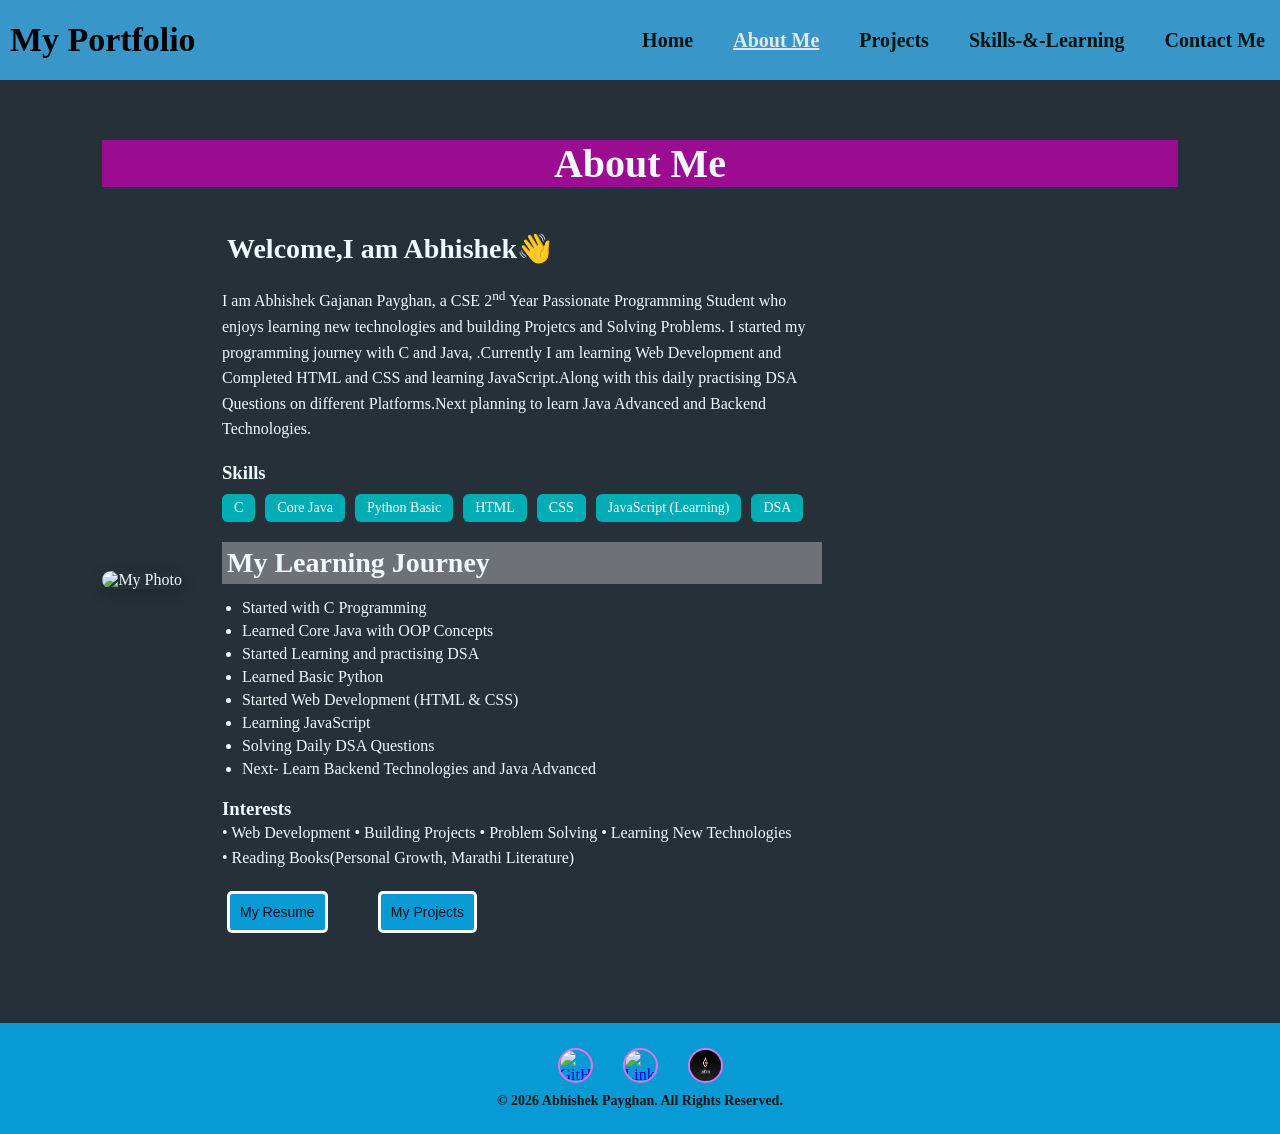
==== about_me.html @ ac21a7ba "Add files via upload" ====
<!DOCTYPE html>
<html lang="en">
<head>
    <meta charset="UTF-8">
    <meta name="viewport" content="width=device-width, initial-scale=1.0">
    <title>About Me</title>
    <link rel="stylesheet" href="style.css">
</head>
<body>
    <header>
    <div class="navbar">
        <div id="logo"><h3><strong>My Portfolio</strong></h3></div>
            <a href="index.html">Home</a>
             <a href="about_me.html" style="text-decoration: underline; color: #e5e5e5;"><strong>About Me</strong></a>
              <a href="project.html">Projects</a>
               <a href="skills&Learning.html">Skills-&-Learning</a>
               <a href="contact.html">Contact Me</a>
        </div>
    </header>
    <section class="about">
        <h1 class="section-title">About Me</h1>
        <div class="about-container">
            <div class="about-image">
                <img src="C:\Users\ABHISHEK\Desktop\web_practise\IMG-20251018-WA0008.jpg" alt="My Photo">
            </div>
            <div class="about-content">
                <h2>Welcome,I am Abhishek👋</h2>
                <p>I am Abhishek Gajanan Payghan, a CSE 2<sup>nd</sup>  Year Passionate Programming Student who enjoys learning new technologies
                    and building Projetcs and Solving Problems. I started my programming journey with C and Java,
                    .Currently I am learning Web Development and Completed HTML and 
                    CSS and learning JavaScript.Along with this daily practising DSA Questions on different Platforms.Next planning to learn Java Advanced and Backend Technologies.
                </p>
                <h3>Skills</h3>
                <ul class="skills">
                    <li>C</li>
                    <li>Core Java</li>
                    <li>Python Basic</li>
                    <li>HTML</li>
                    <li>CSS</li>
                    <li>JavaScript (Learning)</li>
                    <li>DSA</li>
                </ul>
                 <h2 style="background-color: #6f7178;">My Learning Journey</h2>
                 <ul class="journey">
                    <li>Started with C Programming</li>
                    <li>Learned Core Java with OOP Concepts</li>
                    <li>Started Learning and practising DSA</li>
                    <li>Learned Basic Python</li>
                    <li>Started Web Development (HTML & CSS)</li>
                    <li>Learning JavaScript</li>
                    <li>Solving Daily DSA Questions </li>
                    <li>Next- Learn Backend Technologies and Java Advanced</li>
                </ul>
                <h3>Interests</h3>
                <p>
                   • Web Development • Building Projects • Problem Solving • Learning New Technologies
                 <br>• Reading Books(Personal Growth, Marathi Literature)
                </p>
                <div class="home-buttons">
                    <button class="my-resume">My Resume</button>
                    <button class="my-projects">My Projects</button>
                </div>
            </div>
        </div>
    
    </section>
    
    <footer class="footer">
        <div class="social-icons">
            <a href="https://github.com/Abhishekpayghan" target="_blank">
            <img src="C:\Users\ABHISHEK\Desktop\web_practise\github logo.png" alt="GitHub">
        </a>

        <a href="https://www.linkedin.com/in/abhishek-payghan-34297232b/" target="_blank">
            <img src="C:\Users\ABHISHEK\Desktop\web_practise\linkedin logo.jpg" alt="LinkedIn">
        </a>

        <a href="https://leetcode.com/u/AbhiP123/" target="_blank">
            <img src="LeetCode_logo.png" alt="Leetcode">
        </a>
    </div>

    <p class="copyright">
       <strong> © 2026 Abhishek Payghan. All Rights Reserved.</strong>
    </p>

</footer>
</body>
</html>
---- style.css ----
/* Reset */
*{
    margin: 0;
    padding: 0;
    box-sizing: border-box;
}
body{
    background-position: center;
    background-color: #253038;
    
}

/* Navbar */
.navbar{
    height: 80px;
    display: flex;
    flex-direction: row;
    justify-content: space-around;
    align-items: center;
    background-color: rgb(56, 150, 201);
}

/* Links */
.navbar a{
    text-decoration: none;
    font-size: 20px;
    font-weight: 700;
    color: rgb(5, 20, 15);
    padding: 10px 15px;
    margin-left: 10px;
    transition: all;
    transition-duration: 0.25s;
    transition-timing-function: ease-in;

}

/* Logo */
#logo{
    margin-left: 10px;
    margin-right: auto;
    font-size: 29px;
    font-weight: bold;
    align-self: center;
}
.navbar a:hover{
    color: rgb(190, 198, 202);
    font-size: 22px;
}

/*hero section */

.hero{
    margin-top: 50px;
    width: 100%;
    height: 350px;
    display: flex;
    justify-content: space-between;
    
}
.textarea{
    color: azure;
    width: 600px;
    height: fit-content;
    margin: 50px 30px;
    font-size: larger;
    
}
.textarea p{
   margin-top: 30px;

}
.textarea a{
    color:rgb(97, 170, 229);
    
}
.imagesection{
    margin-right: 200px;
    height: 400px;
    width: 400px;
    border-radius: 50%;
    border-width: 10px;
    border-style: solid;
    border-color:#b511a4;
    background-image: url("IMG-20260228-WA0051.jpg");
    background-size: cover;
    background-position: center;
    transition: all 0.5s ease-in;
}
.imagesection:hover{
    transform: scale(1.1);
}
.home-buttons{
    width: 250px;
    display: flex;
    justify-content: space-between;
    margin-left:5px;
    margin-top: 20px;
}
.home-buttons button{
    padding: 10px 10px;
    color: rgb(2, 16, 28);
    background-color:#079ad4;
    border-radius: 5px;
    border-style: solid;
    border-width: 3px;
    border-color: #fefbfe;
}

/*technology logo*/

.index-skills{
    margin-top: 100px;
    margin-bottom: 50px;
    padding-top: 10px;
    padding-bottom: 5px;
    background-color: #12465c;
}
.index-skills h2{
    background-color: #12465c;
    text-align: center;
    margin-top: 10px;
    color: #fefbfe;
    font-family: 'Arial Narrow', Arial, sans-serifs;
}
.index-skills p{
    text-align: center;
}
.Technologies{
    display: flex;
    justify-content: space-evenly;
    background-color: #12465c;
    padding:20px 10px;
}
.Technologies img{
    height: 40px;
    width: 40px;
    transition: all 0.5s ease-in;
}
.Technologies img:hover{
    transform: scale(2,2);
}
/* lets build together unit*/

.contact-home{
    margin-top: 100px;
    display: flex;
    justify-content: flex-start;
    padding: 10px;
    color: white;

}
.contact-home h2{
    margin-left: 10px;
    margin-right: 10px;
    transition: all 0.5s ease;
}
.contact-home h2:hover{

     transform:translateX(8px);
}

/*progress section*/

.progress{
    margin-top: 40px;
    padding:60px;
    text-align:center;
    margin-left: 0px;
}
.progress h2{
    color: #fefbfe;
}
.progress-container{
    margin-top: 30px;
    display:flex;
    justify-content:center;
    gap:30px;
}

.progress-box{
    width:150px;
    padding:20px;
    background-color:#079ad4;
    border:3px solid rgb(246, 242, 247);
    border-radius:10px;
    transition: all 0.5s ease-in;
}
.progress-box:hover{
    background-color:#b4d9e8 ;
    transform: translateY(-5px);
}

.progress-box h3{
    font-size:28px;
}

/*footer*/

.footer{
    margin-top:30px;
    background-color: #079ad4;
    text-align: center;
    padding: 25px 0;
}

.social-icons{
    margin-bottom: 10px;
    display: flex;
    justify-content: center;
    align-items: center;
}

.social-icons a{
    margin: 0 15px;
}
.social-icons img{
    display: block;
    width: 35px;
    height: 35px;
    border-radius: 50%;
    border-style:solid;
    border-width: 2px;
    border-color: #e772e7;
    transition: transform 0.3s;
}

.social-icons img:hover{
    transform: scale(1.2);

}

.copyright{
    color: rgb(24, 22, 22);
    font-size: 14px;
}

/* About me Section */
.about{
padding:60px 8%;
color: aliceblue;
}

.section-title{
text-align:center;
font-size:40px;
margin-bottom:40px;
background-color:#9c0c90;
}

.about-container{
display:flex;
align-items:center;
gap:40px;
flex-wrap:wrap;
}

.about-image img{
width:250px;
border-radius:15px;
box-shadow:0 5px 15px rgba(0, 0, 0, 0.2);
}

.about-content{
max-width:600px;
}

.about-content h2{
font-size:28px;
margin-bottom:15px;
padding:5px 5px;
}

.about-content p{
line-height:1.6;
margin-bottom:20px;
}

.skills{
    margin-top: 10px;
display:flex;
flex-wrap:wrap;
gap:10px;
margin-bottom:20px;
}

.skills li{
list-style:none;
background:#00adb5;
color:white;
padding:6px 12px;
border-radius:6px;
font-size:14px;
}

.journey{
margin: 10px 10px 20px 20px;
}

.journey li{
margin-bottom:5px;
}

/*project-card section */

.projects-section{
    padding:60px 8%;
    color: aliceblue;
}
.project-heading{
    text-align:center;
    padding:15px;
    margin-top: 20px;
    margin-bottom:20px;
    border-radius:10px;
    background-color:#9c0c90;
    color:#ffffff;
    font-size:28px;

}
.projects-page{
    margin:50px 20px;
    display: flex;
    flex-direction: column;
    align-items: center;
    gap: 20px;
}
/* same for all projects div in projec page 
so no need to design for each project dic*/
.projects-page div{
    width:50%;
    color: rgb(21, 20, 20);
    border-radius: 15px;
    background-color: #b7b7b8;
    padding:10px 10px;
    line-height:1.6;
    transition: all;
}
.project-div:hover{
transform:translateY(-5px);

transition:0.3s;
border:5px solid;
border-color: #150f16;

}
.projects-page h1{
    text-align: center;
    padding:10px 10px;
    margin-bottom: 15px;
    border:3px solid;
    border-color: #ebf5f8;
    background-color: #531360;
    color: #ebebeb;
}
.projects-page img{
    width:50%;

    border-radius:15px;
    box-shadow:0 5px 15px rgba(0, 0, 0, 0.2);
}

.suggestions-submit{
     color: #e5e5e5; 
     background-color: rgb(74, 76, 78);
     font-size: small; 
     border-radius: 15px;

}
.project-buttons{
    display: flex;
    font-weight: bold;
    margin-top: 20px;
    justify-content:space-between;
}
.project-buttons a{
    padding:10px 10px;
    border-radius: 5px;
    background-color: #77c1f2;
    color: rgb(31, 22, 22);
    text-decoration: none;
    transition: all;
}
.project-buttons a:hover{
    color: aliceblue;
    background-color:#303436;
}
/*contact me Section*/

.contact-section{
padding:60px 8%;
color:white;
}

.contact-heading{
text-align:center;
font-size:40px;
margin-bottom:10px;
background-color: #9c0c90;
}

.contact-text{
text-align:center;
margin-top: 5px;
margin-bottom:40px;
color:#c8c4c4;
font-weight:500;
font-size: 15px;

}

.contact-container{
display:flex;
justify-content:center;
gap:50px;
flex-wrap:wrap;
}

.contact-info{
background:#1e293b;
padding:25px;
border-radius:10px;
width:300px;
line-height:2;
}

.social-links{
margin-top:15px;
}

.social-links a{
display:inline-block;
margin-right:10px;
text-decoration:none;
background:#38bdf8;
color:black;
padding:8px 12px;
border-radius:5px;
transition:0.3s;
}

.social-links a:hover{
background:#0ea5e9;
color:white;
}

.contact-form{
display:flex;
flex-direction:column;
gap:15px;
width:300px;
}

.contact-form input,
.contact-form textarea{
padding:10px;
border-radius:5px;
border:none;
outline:none;
background-color:#ebebeb
}

.contact-form textarea{
height:100px;
resize:none;
}

.contact-form button{
padding:10px;
border:none;
background:#38bdf8;
border-radius:5px;
font-weight:bold;
cursor:pointer;
transition:0.3s;
}

.contact-form button:hover{
background:#0ea5e9;
color:white;
}

/*skills and learning section*/

.skills2-section{
padding:60px 8%;
color:white;
}

.skills2-heading{
text-align:center;
font-size:40px;
margin-bottom:40px;
background-color:#9c0c90;
}

.skills2-container{
display:flex;
justify-content:center;
gap:40px;
flex-wrap:wrap;
}

/* Cards */

.skills2-card{
background:#1e293b;
padding:25px;
border-radius:12px;
width:280px;
box-shadow:0 6px 20px rgba(0,0,0,0.3);
transition:0.3s;
}

.skills2-card:hover{
transform:translateY(-7px);
transform:scale(1.1);
border:#ced1d2 2px solid;
}
.skills2-card h2{
text-align:center;
margin-bottom:15px;
color:#38bdf8;
}

/* Skills tags */

.skills2-list{
display:flex;
flex-wrap:wrap;
gap:10px;
justify-content:center;
}

.skills2-list span{
background:#38bdf8;
color:black;
padding:6px 12px;
border-radius:5px;
font-size:14px;
transition: all;
}
.skills2-list span:hover{
    color: white;

}
/* Lists */

.skills2-card ul{
list-style:none;
padding:0;
}

.skills2-card ul li{
margin-bottom:10px;
border-bottom:1px solid #31425a;
padding-bottom:5px;
}
/* profile card*/
.parent{
    height: 400px;
    width: 250px;
    display: flex;
    justify-content: center;
    align-items: center;
    background-color: #0f8e8e;
    border-style: solid;
    border-width: 3px;
    border-radius: 5px;
    border-color: #043240;
    margin: 20px auto; 
}

.profile-img{
    width: 120px;
    height: 120px;
    border-radius: 50%;
    margin: 0 auto 10px;
    background-image: url("IMG-20260228-WA0051.jpg");
    background-size: cover;
    background-position: center;
    border: 4px solid black;
}

.card h2{
    margin-bottom: 5px;
    margin-left: 15px;
    
}

.job{
    color: rgb(249, 249, 249);
    font-size: 14px;
    margin-left:10px;
    margin-bottom: 20px;
}

.buttons{
    display: flex;
    justify-content: center;
    gap: 10px;
}

button{
    padding: 8px 15px;
    border: none;
    border-radius: 20px;
    font-size: 14px;
    transition: all;
    transition-duration: 0.25s;
    transition-timing-function: ease;
}

.follow{
    background-color:  #9bb7ef;
    color: rgb(15, 12, 12);
}
button:hover{
     font-size: 15px;
     background-color: aliceblue;
     
}

.message{
    background-color: #9bb7ef;
}
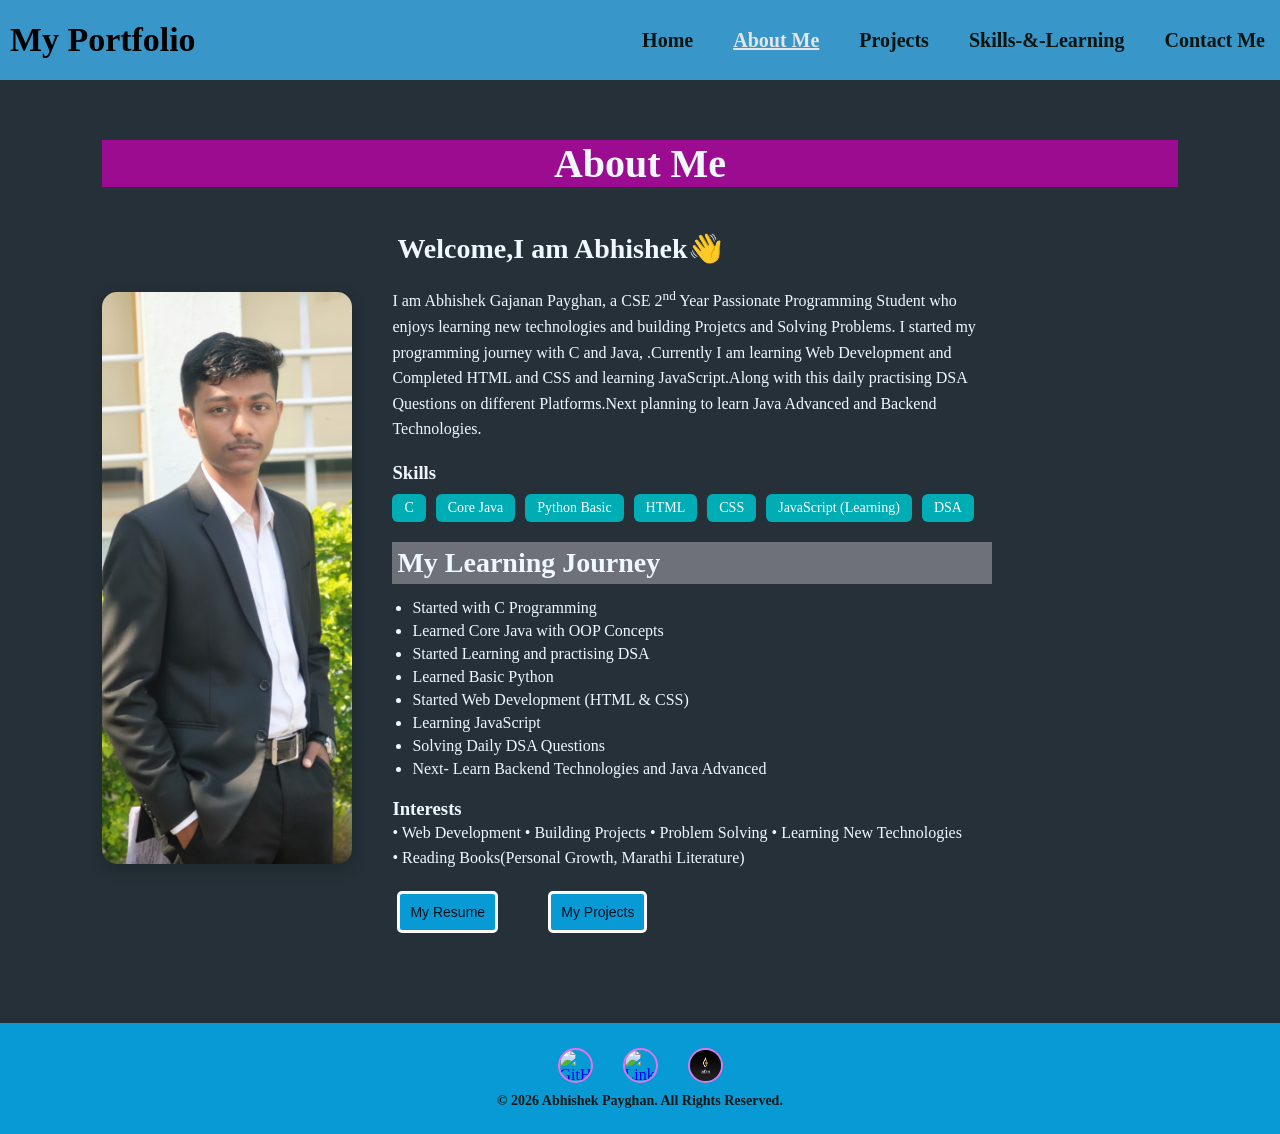
==== commit 63156df8: "Fix HTML structure and update image paths Updated image source paths and fixed HTML formatting issue" ====
--- a/about_me.html
+++ b/about_me.html
@@ -21,7 +21,7 @@
         <h1 class="section-title">About Me</h1>
         <div class="about-container">
             <div class="about-image">
-                <img src="C:\Users\ABHISHEK\Desktop\web_practise\IMG-20251018-WA0008.jpg" alt="My Photo">
+                <img src="IMG-20251018-WA0008.jpg" alt="My Photo">
             </div>
             <div class="about-content">
                 <h2>Welcome,I am Abhishek👋</h2>
@@ -86,4 +86,5 @@
 
 </footer>
 </body>
-</html>+
+</html>
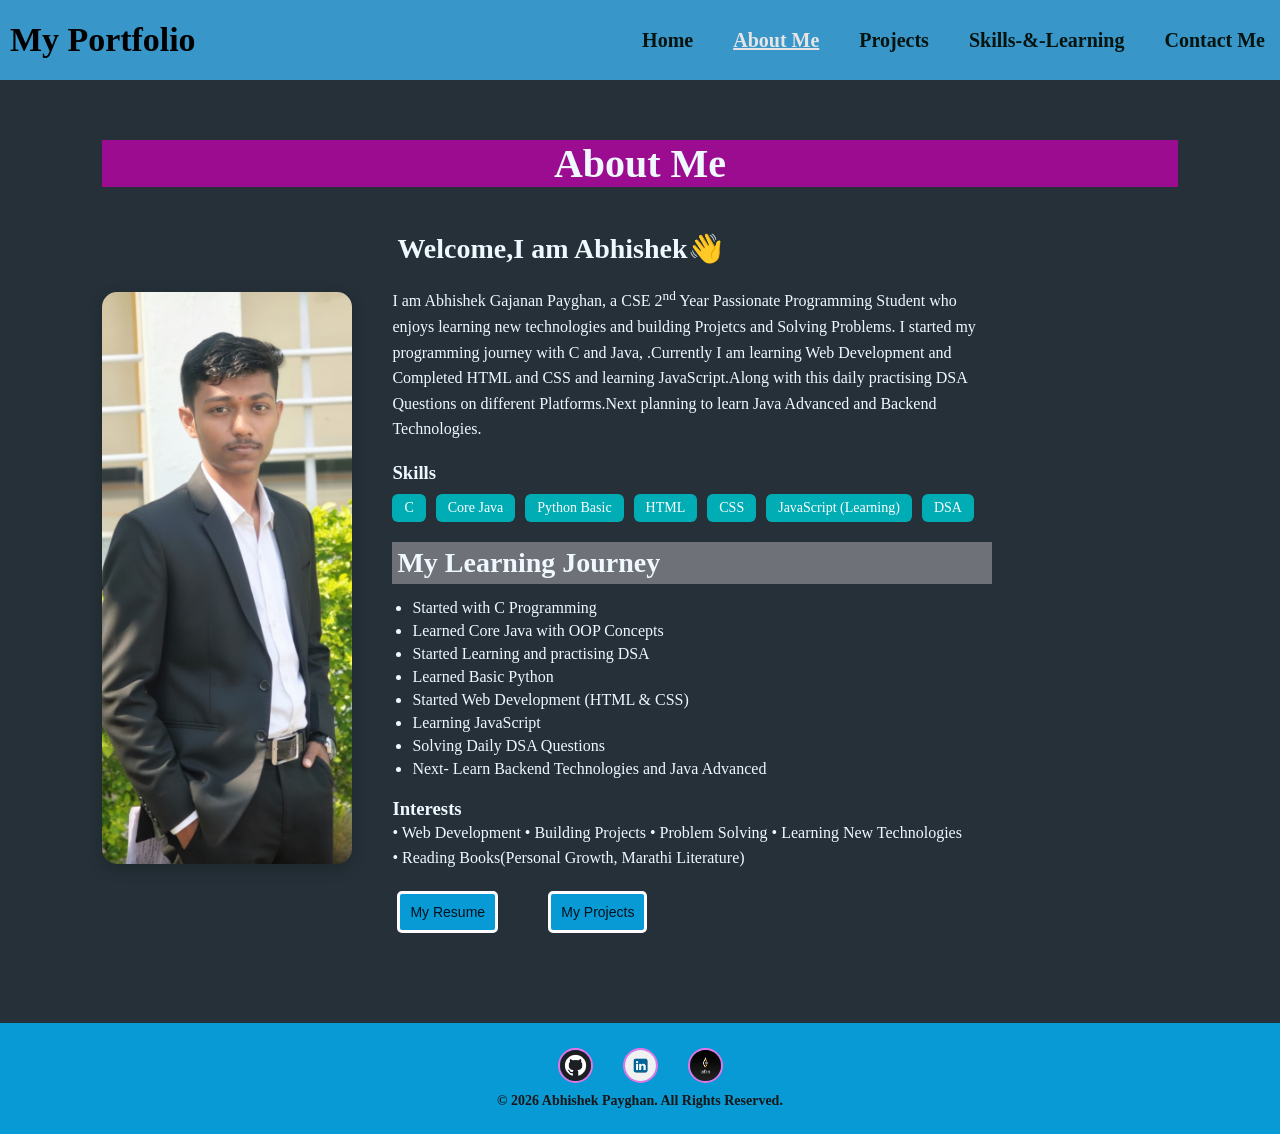
==== commit 732932b8: "Fix HTML encoding issues in about_me.html" ====
--- a/about_me.html
+++ b/about_me.html
@@ -68,11 +68,11 @@
     <footer class="footer">
         <div class="social-icons">
             <a href="https://github.com/Abhishekpayghan" target="_blank">
-            <img src="C:\Users\ABHISHEK\Desktop\web_practise\github logo.png" alt="GitHub">
+            <img src="github logo.png" alt="GitHub">
         </a>
 
         <a href="https://www.linkedin.com/in/abhishek-payghan-34297232b/" target="_blank">
-            <img src="C:\Users\ABHISHEK\Desktop\web_practise\linkedin logo.jpg" alt="LinkedIn">
+            <img src="linkedin logo.jpg" alt="LinkedIn">
         </a>
 
         <a href="https://leetcode.com/u/AbhiP123/" target="_blank">
@@ -88,3 +88,4 @@
 </body>
 
 </html>
+
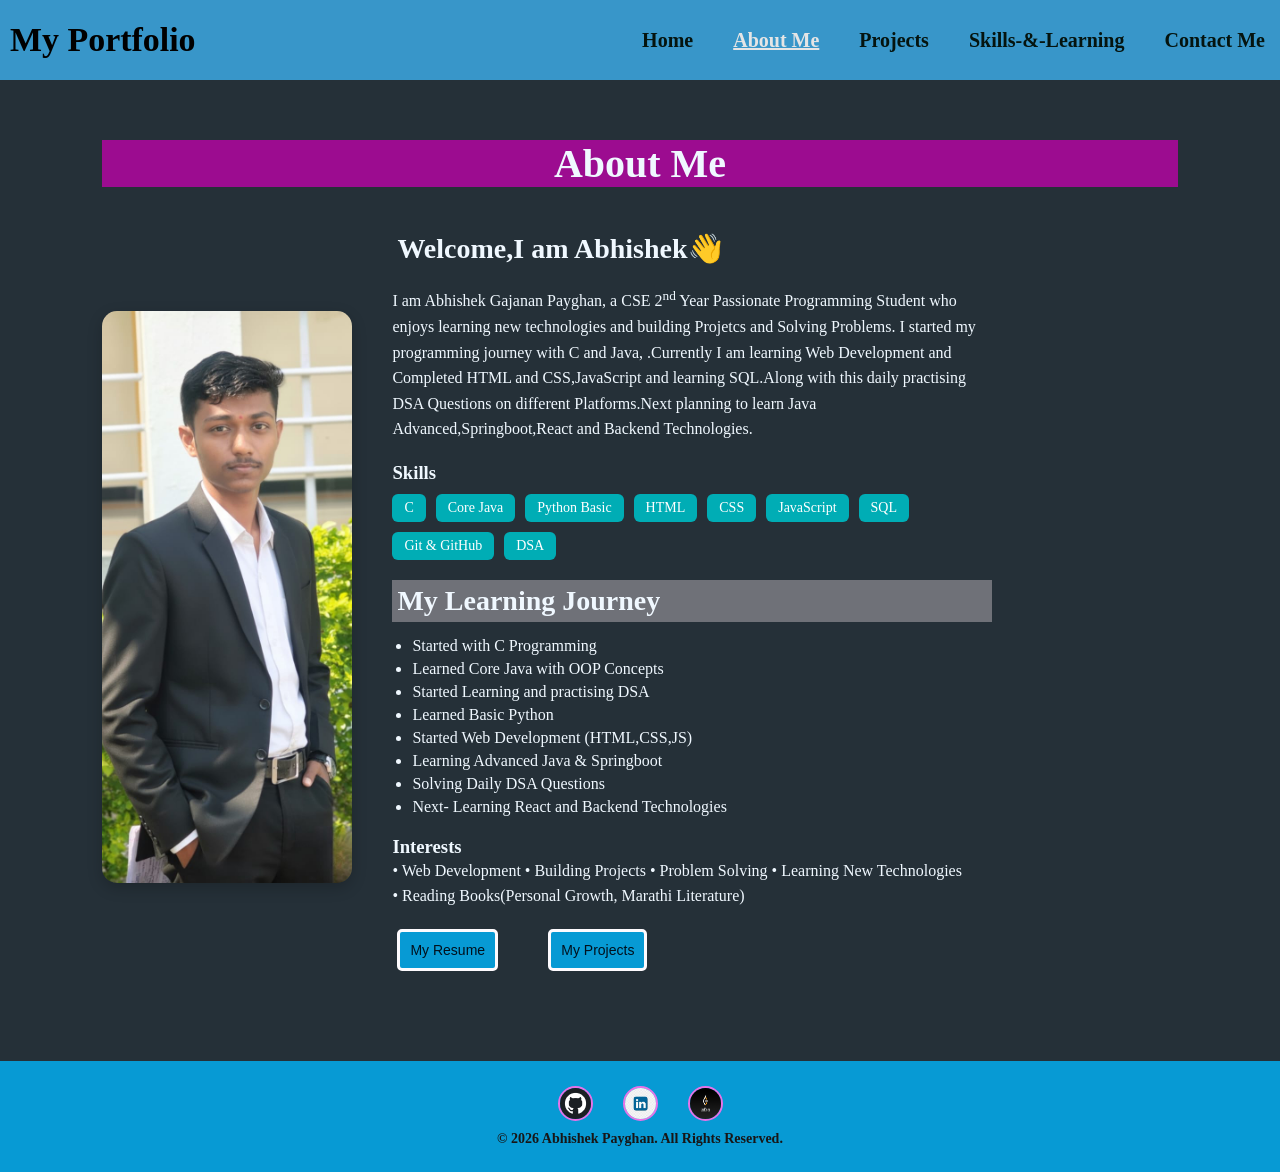
==== commit 32d3e0a2: "information updated" ====
--- a/about_me.html
+++ b/about_me.html
@@ -28,7 +28,7 @@
                 <p>I am Abhishek Gajanan Payghan, a CSE 2<sup>nd</sup>  Year Passionate Programming Student who enjoys learning new technologies
                     and building Projetcs and Solving Problems. I started my programming journey with C and Java,
                     .Currently I am learning Web Development and Completed HTML and 
-                    CSS and learning JavaScript.Along with this daily practising DSA Questions on different Platforms.Next planning to learn Java Advanced and Backend Technologies.
+                    CSS,JavaScript and learning SQL.Along with this daily practising DSA Questions on different Platforms.Next planning to learn Java Advanced,Springboot,React and Backend Technologies.
                 </p>
                 <h3>Skills</h3>
                 <ul class="skills">
@@ -37,7 +37,9 @@
                     <li>Python Basic</li>
                     <li>HTML</li>
                     <li>CSS</li>
-                    <li>JavaScript (Learning)</li>
+                    <li>JavaScript</li>
+                    <li>SQL</li>
+                    <li>Git & GitHub</li>
                     <li>DSA</li>
                 </ul>
                  <h2 style="background-color: #6f7178;">My Learning Journey</h2>
@@ -46,10 +48,10 @@
                     <li>Learned Core Java with OOP Concepts</li>
                     <li>Started Learning and practising DSA</li>
                     <li>Learned Basic Python</li>
-                    <li>Started Web Development (HTML & CSS)</li>
-                    <li>Learning JavaScript</li>
+                    <li>Started Web Development (HTML,CSS,JS)</li>
+                    <li>Learning Advanced Java & Springboot</li>
                     <li>Solving Daily DSA Questions </li>
-                    <li>Next- Learn Backend Technologies and Java Advanced</li>
+                    <li>Next- Learning React and Backend Technologies</li>
                 </ul>
                 <h3>Interests</h3>
                 <p>
@@ -57,8 +59,13 @@
                  <br>• Reading Books(Personal Growth, Marathi Literature)
                 </p>
                 <div class="home-buttons">
-                    <button class="my-resume">My Resume</button>
-                    <button class="my-projects">My Projects</button>
+                    <a href="Abhishek Payghan Resume.pdf" target="_blank">
+                        <button>My Resume</button>
+                    </a>
+                    <a href="project.html">
+                        <button class="my-projects">My Projects </button>
+                    </a>
+
                 </div>
             </div>
         </div>
--- a/style.css
+++ b/style.css
@@ -14,12 +14,12 @@
 .navbar{
     height: 80px;
     display: flex;
+    flex-warp:nowrap;
     flex-direction: row;
     justify-content: space-around;
     align-items: center;
     background-color: rgb(56, 150, 201);
 }
-
 /* Links */
 .navbar a{
     text-decoration: none;
@@ -59,7 +59,7 @@
 }
 .textarea{
     color: azure;
-    width: 600px;
+    width: 500px;
     height: fit-content;
     margin: 50px 30px;
     font-size: larger;
@@ -74,17 +74,13 @@
     
 }
 .imagesection{
-    margin-right: 200px;
+     margin-right: 200px;
     height: 400px;
     width: 400px;
     border-radius: 50%;
-    border-width: 10px;
-    border-style: solid;
-    border-color:#b511a4;
-    background-image: url("IMG-20260228-WA0051.jpg");
+    border: 5px solid purple;
     background-size: cover;
-    background-position: center;
-    transition: all 0.5s ease-in;
+    box-shadow: 0 0 0 rgb(190, 198, 202);
 }
 .imagesection:hover{
     transform: scale(1.1);
@@ -122,7 +118,7 @@
     color: #fefbfe;
     font-family: 'Arial Narrow', Arial, sans-serifs;
 }
-.index-skills p{
+.index-skills p{ 
     text-align: center;
 }
 .Technologies{
@@ -162,7 +158,7 @@
 /*progress section*/
 
 .progress{
-    margin-top: 40px;
+    margin-top: 50px;
     padding:60px;
     text-align:center;
     margin-left: 0px;
@@ -175,6 +171,7 @@
     display:flex;
     justify-content:center;
     gap:30px;
+     flex-wrap:wrap;
 }
 
 .progress-box{
@@ -192,6 +189,141 @@
 
 .progress-box h3{
     font-size:28px;
+}
+/*mobile responsiveness*/
+@media (max-width: 768px) {
+    .projects-page div{
+    width:90%;
+    color: rgb(21, 20, 20);
+    border-radius: 15px;
+    background-color: #b7b7b8;
+    padding:10px 10px;
+    line-height:1.6;
+    transition: all;
+}
+    .projects-page{
+    margin: auto;
+    display: flex;
+    flex-direction: column;
+    align-items: center;
+    gap: 20px;
+}
+    /* Navbar */
+    .navbar {
+        flex-wrap: wrap;
+        height: auto;
+        padding: 10px;
+        justify-content: center;
+        gap: 10px;
+    }
+
+    #logo {
+        width: 100%;
+        text-align: center;
+        margin: 0;
+    }
+
+    .navbar a {
+        font-size: 16px;
+        padding: 8px 10px;
+    }
+
+    /* Hero Section */
+    .hero {
+        flex-direction: column;
+        height: auto;
+        text-align: center;
+        margin-top: 20px;
+    }
+
+    .textarea {
+        margin: 20px;
+        font-size: 10px;
+        width:auto;
+    }
+
+    .imagesection {
+        margin: 20px auto;
+        width: 200px;
+        height: 200px;
+    }
+
+    /* Buttons */
+    .home-buttons button {
+        width: 100%;
+        max-width: 200px;
+    }
+
+    /* Progress Section */
+    .progress {
+        padding: 20px;
+    }
+
+    .progress-container {
+        gap: 12px;
+        display:flex;
+         flex-wrap:wrap;
+    }
+
+    .progress-box {
+        width: 100px;
+        padding: 15px;
+    }
+
+    .progress-box h3 {
+        font-size: 20px;
+    }
+
+    /* Technologies */
+    .Technologies {
+        flex-wrap: wrap;
+        gap: 15px;
+    }
+
+    .Technologies img {
+        height: 35px;
+        width: 35px;
+    }
+
+    /* Contact Section */
+    .contact-home {
+        flex-direction: column;
+        align-items: center;
+        text-align: center;
+        gap: 10px;
+    }
+
+    .contact-home h2 {
+        font-size: 18px;
+    }
+    /* Fix hero text + buttons */
+.textarea h1 {
+    font-size: 22px;
+}
+
+.textarea p {
+    font-size: 14px;
+    line-height: 1.5;
+}
+
+/* Make buttons stack nicely */
+.home-buttons {
+    display: flex;
+    flex-direction: column;
+    align-items: center;
+    gap: 10px;
+}
+
+.home-buttons a {
+    width: 100%;
+    display: flex;
+    justify-content: center;
+}
+
+.home-buttons button {
+    width: 90%;
+    max-width: 250px;
+}
 }
 
 /*footer*/
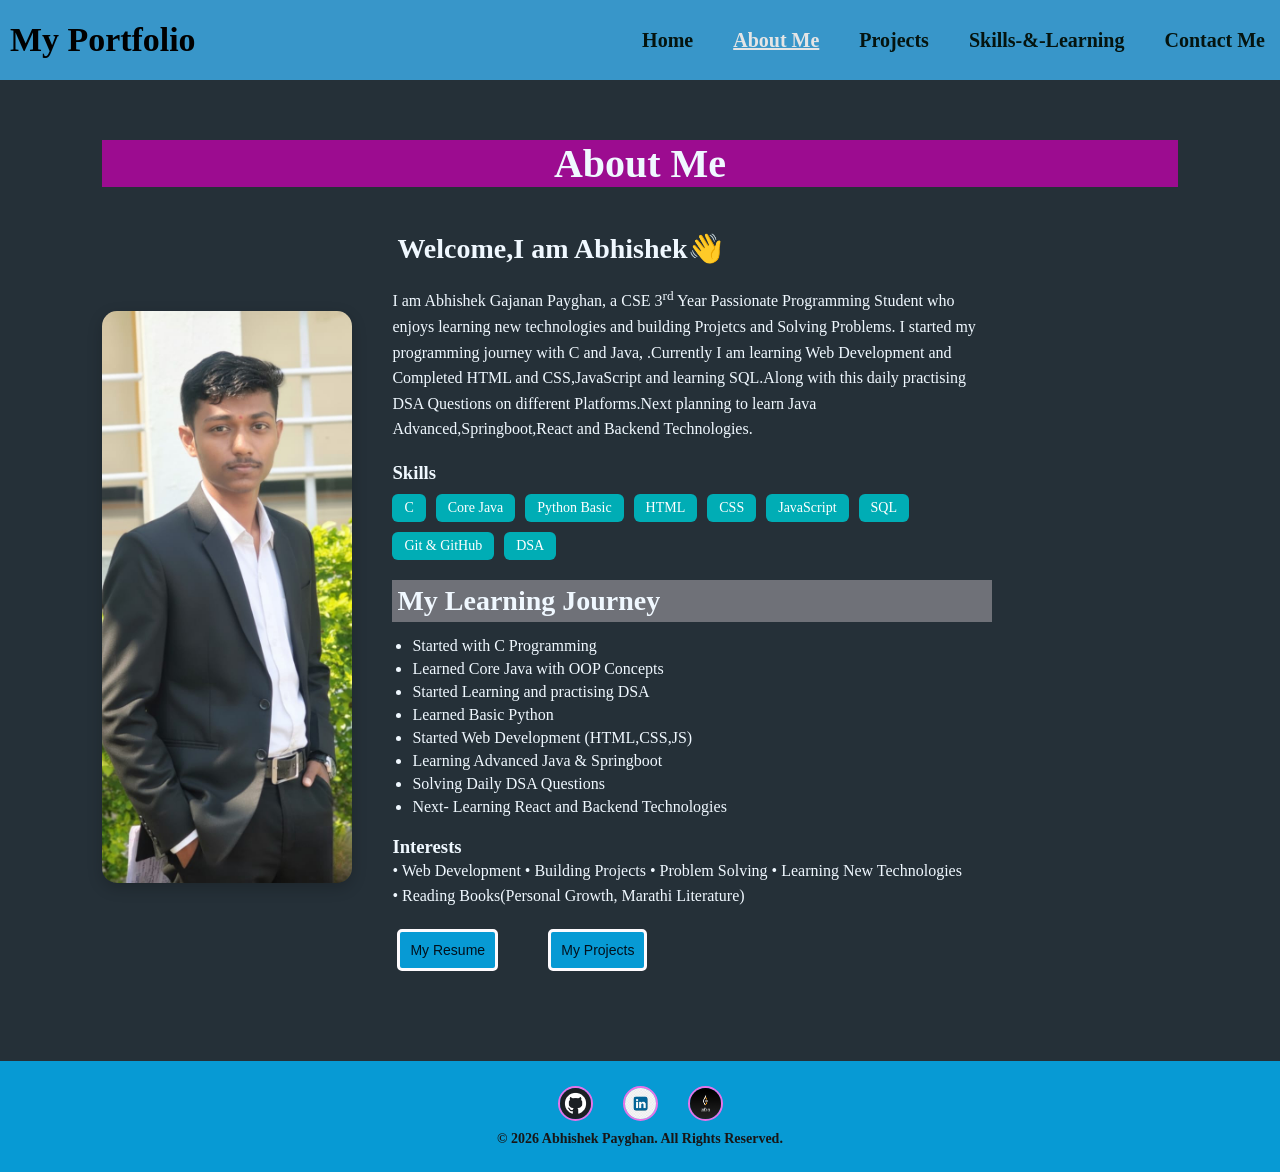
==== commit bbce95a3: "Update about_me.html" ====
--- a/about_me.html
+++ b/about_me.html
@@ -25,7 +25,7 @@
             </div>
             <div class="about-content">
                 <h2>Welcome,I am Abhishek👋</h2>
-                <p>I am Abhishek Gajanan Payghan, a CSE 2<sup>nd</sup>  Year Passionate Programming Student who enjoys learning new technologies
+                <p>I am Abhishek Gajanan Payghan, a CSE 3<sup>rd</sup>  Year Passionate Programming Student who enjoys learning new technologies
                     and building Projetcs and Solving Problems. I started my programming journey with C and Java,
                     .Currently I am learning Web Development and Completed HTML and 
                     CSS,JavaScript and learning SQL.Along with this daily practising DSA Questions on different Platforms.Next planning to learn Java Advanced,Springboot,React and Backend Technologies.
--- a/style.css
+++ b/style.css
@@ -43,7 +43,7 @@
     align-self: center;
 }
 .navbar a:hover{
-    color: rgb(190, 198, 202);
+    color: rgb(182, 199, 208);
     font-size: 22px;
 }
 
@@ -457,22 +457,28 @@
     gap: 20px;
 }
 /* same for all projects div in projec page 
-so no need to design for each project dic*/
+so no need to design for each project div*/
 .projects-page div{
     width:50%;
-    color: rgb(21, 20, 20);
-    border-radius: 15px;
-    background-color: #b7b7b8;
-    padding:10px 10px;
+    color: rgb(213, 212, 212);
+    border:solid 5px rgb(244, 240, 240);
+    background-color:#1e1e1e;
+    padding:10px 10px;  
     line-height:1.6;
     transition: all;
+    display:flex;
+    flex-direction: column;
+    
+    
+}
+.projects-page div:hover{
+    background-color: #2c2c2c;
+    transform: scale(1.02);
+    border-color: #d8d4d8;
 }
 .project-div:hover{
-transform:translateY(-5px);
-
-transition:0.3s;
-border:5px solid;
-border-color: #150f16;
+
+border-color: #dcd7dc;
 
 }
 .projects-page h1{
@@ -486,26 +492,33 @@
 }
 .projects-page img{
     width:50%;
-
+    align-self: center;
     border-radius:15px;
     box-shadow:0 5px 15px rgba(0, 0, 0, 0.2);
 }
 
 .suggestions-submit{
      color: #e5e5e5; 
-     background-color: rgb(74, 76, 78);
+     background-color: rgb(78, 81, 85);
      font-size: small; 
+     margin-top: 15px;
      border-radius: 15px;
 
 }
 .project-buttons{
-    display: flex;
+    display:flex;
+    align-items: center;
+    flex-wrap: wrap;
+    justify-content: space-between;
     font-weight: bold;
     margin-top: 20px;
-    justify-content:space-between;
+   
+
 }
 .project-buttons a{
     padding:10px 10px;
+    margin:5px 0;
+    
     border-radius: 5px;
     background-color: #77c1f2;
     color: rgb(31, 22, 22);
@@ -514,7 +527,7 @@
 }
 .project-buttons a:hover{
     color: aliceblue;
-    background-color:#303436;
+    background-color:#172c36;
 }
 /*contact me Section*/
 
@@ -756,3 +769,124 @@
     background-color: #9bb7ef;
 }
 
+.dsa-btn{
+    background-color: #c0d2f5;
+    color: rgb(15, 12, 12);
+    padding: 10px 20px;
+    border-radius: 5px;
+    border: 2px solid #c9dee4;
+    font-size: 16px;
+    transition: all;
+    transition-duration: 0.25s;
+    transition-timing-function: ease;
+    display: block;
+    margin: 25px auto;
+}
+/* DSA Profile working code on click Button */
+/* DSA Button */
+
+.dsa-btn{
+    display:block;
+    margin:30px auto;
+    padding:12px 24px;
+    font-size:16px;
+    border:none;
+    border-radius:8px;
+    cursor:pointer;
+    background:#007bff;
+    color:white;
+    transition:0.3s;
+}
+
+.dsa-btn:hover{
+    background:#0056b3;
+    transform:translateY(-2px);
+}
+
+/* DSA Section */
+
+#dsa-section{
+    display:none;
+    margin:40px auto;
+    padding:30px;
+    max-width:1000px;
+    background:#1e1e1e;
+    border-radius:15px;
+    color:white;
+    box-shadow:0 5px 15px rgba(0,0,0,0.3);
+}
+
+#dsa-section h2{
+    text-align:center;
+    margin-bottom:25px;
+    background-color: #02acb5;
+    border-radius: 15px;
+    padding: 10px;
+}
+
+/* Close Button */
+
+.close-btn{
+    float:right;
+    padding:8px 15px;
+    border:none;
+    border-radius:6px;
+    background:#dc3545;
+    color:white;
+    cursor:pointer;
+}
+
+.close-btn:hover{
+    background:#b02a37;
+}
+
+/* Profile Cards */
+
+.profile-container{
+    display:flex;
+    justify-content:center;
+    gap:20px;
+    flex-wrap:wrap;
+}
+
+.profile-card{
+    width:280px;
+    background:#2c2c2c;
+    padding:15px;
+    border-radius:12px;
+    text-align:center;
+    transition:0.3s;
+}
+
+.profile-card:hover{
+    transform:translateY(-5px);
+}
+
+.profile-card h3{
+    margin-bottom:15px;
+        background-color: rgb(27, 123, 27);
+        border-radius: 15px;
+
+}
+
+.profile-card img{
+    width:100%;
+    border-radius:10px;
+}
+
+/* Mobile */
+
+@media(max-width:768px){
+
+    .profile-container{
+        flex-direction:column;
+        align-items:center;
+    }
+
+    .profile-card{
+        width:90%;
+    }
+}
+.suggestions-input{
+    margin-bottom: 12px;
+}
